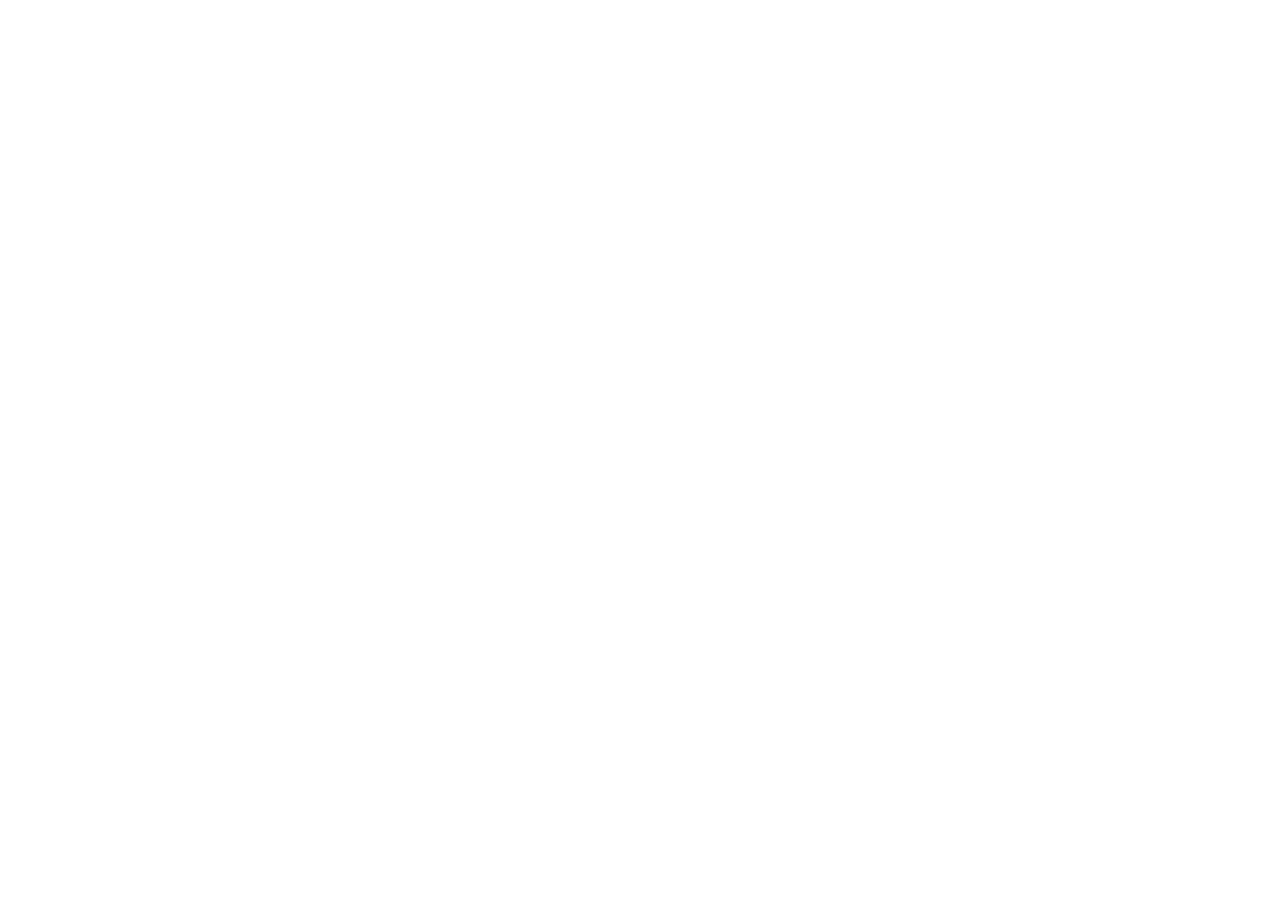
==== index.html @ 3d0df2dd "first commit" ====
<html>
  <head>
    <title>Giesbaargs muurken</title>
    <meta charset="UTF-8">
    <meta name="viewport" content="width=device-width, initial-scale=1.0">
    <script src="https://ajax.aspnetcdn.com/ajax/jQuery/jquery-1.12.4.min.js"></script>
    <script src="js/headerFooter.js"></script>
    <link href="css/style.css" rel="stylesheet">
  </head>
  <body>
    <div class="headerContent"></div>
  </body>
</html>
---- css/style.css ----
/* reset browser styles */
html, body, div, span, object, iframe, h1, h2, h3, h4, h5, h6, p, blockquote, pre, a, abbr, acronym, address, big, cite, code, del, dfn, em, img, ins, kbd, q, s, samp,small, strike, strong, sub, sup, tt, var, b, u, i, center, dl, dt, dd, ol, ul, li, fieldset, form, label, legend,
table, caption, tbody, tfoot, thead, tr, th, td, article, aside, canvas, details, embed,
figure, figcaption, footer, header, hgroup, menu, nav, output, ruby, section, summary,
time, mark, audio, video {
    margin: 0;
    padding: 0;
    border: 0;
    font-size: 100%;
    vertical-align: baseline;
}
article, aside, details, figcaption, figure, footer, header, hgroup, menu, nav, section {
    display: block;
}
body {
    line-height: 1.2;
}
ol {
    padding-left: 1.4em;
    list-style: decimal;
}
ul {
    padding-left: 1.4em;
    list-style: square;
}
table {
    border-collapse: collapse;
    border-spacing: 0;
}
* {
    -moz-box-sizing: border-box;
    box-sizing: border-box;
}
/* end reset browser styles */

#logo_muurken{
  width: 128px;
  height:128px;
  float:left;
}

body{
  max-width: 1280px;
  margin:auto;
}

header{
  width: 1200px;

}

nav{
  float:right;
}

ul{
  list-style: none;
}

li{
  float: left;
}

a{
  text-decoration: none;
  padding-right: 3%;
}
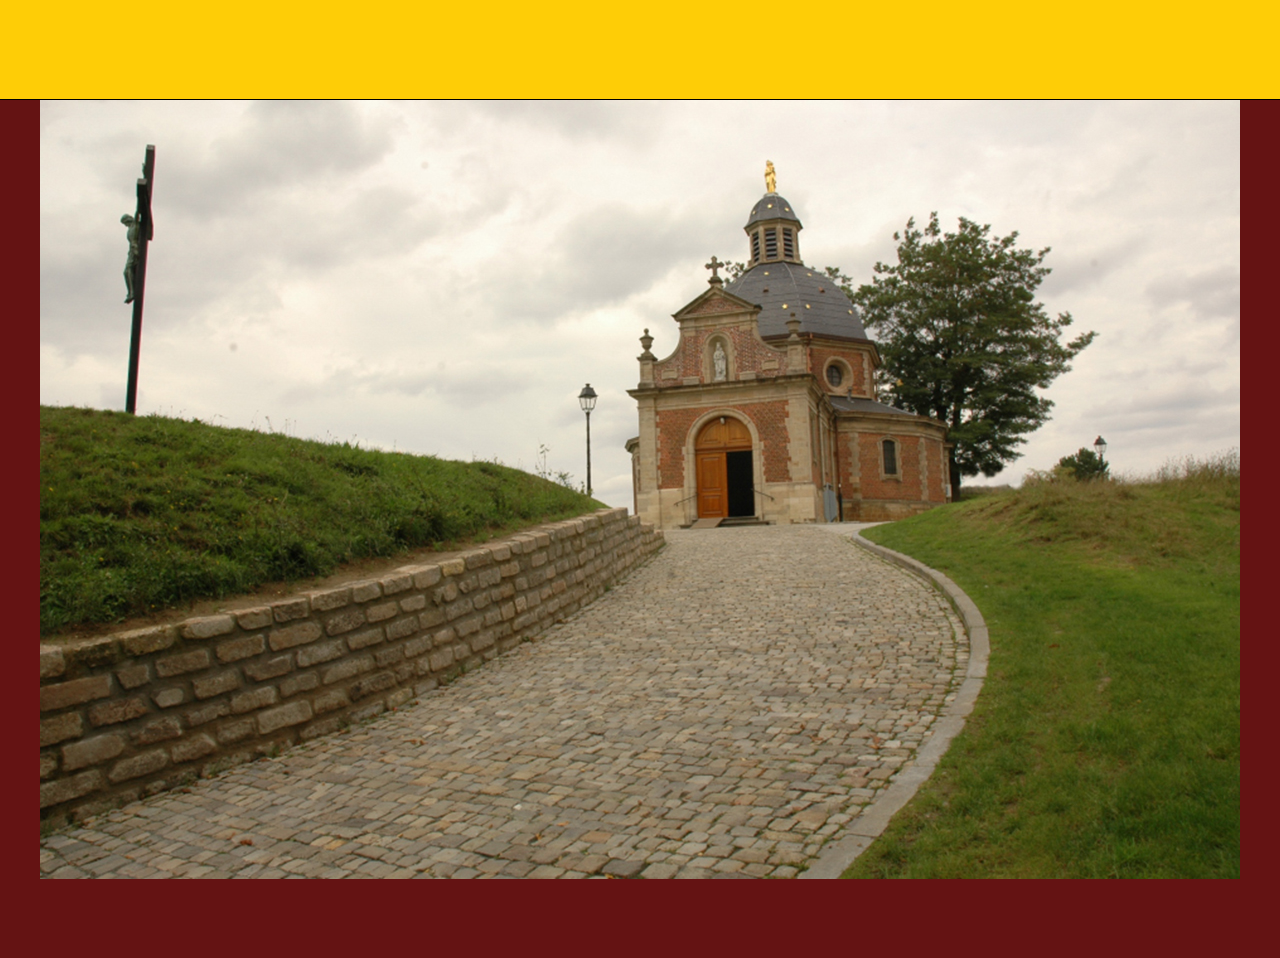
==== commit e40b57a1: "stijling toegevoegd" ====
--- a/index.html
+++ b/index.html
@@ -8,6 +8,11 @@
     <link href="css/style.css" rel="stylesheet">
   </head>
   <body>
-    <div class="headerContent"></div>
+    <div class="header">
+      <div class="headerContent"></div>
+    </div>
+
+    <div class="main">
+    </div>
   </body>
 </html>
--- a/css/style.css
+++ b/css/style.css
@@ -15,18 +15,22 @@
 body {
     line-height: 1.2;
 }
+
 ol {
     padding-left: 1.4em;
     list-style: decimal;
 }
+
 ul {
     padding-left: 1.4em;
     list-style: square;
 }
+
 table {
     border-collapse: collapse;
     border-spacing: 0;
 }
+
 * {
     -moz-box-sizing: border-box;
     box-sizing: border-box;
@@ -34,23 +38,43 @@
 /* end reset browser styles */
 
 #logo_muurken{
-  width: 128px;
+  width: 11%;
   height:128px;
   float:left;
+  margin-top: 0.5%;
+  margin-right: 5%;
+  margin-left: 5%;
+}
+
+.header{
+  width: 100%;
+  height:100px;
+  background-color: #fecd06;
+  border-bottom: 1px black solid;
+}
+
+.main{
+  width: 1200px;
+  height:858px;
+  margin:auto;
+  background-image: url("../img/kapelmuur.jpg");
+  background-repeat: no-repeat;
+  background-position: center;
+  background-attachment: fixed;
+}
+
+nav{
+  width: 75%;
+  float:right;
 }
 
 body{
-  max-width: 1280px;
-  margin:auto;
+  background-color: #641313;
 }
 
 header{
-  width: 1200px;
-
-}
-
-nav{
-  float:right;
+  width:1200px;
+  margin:auto;
 }
 
 ul{
@@ -59,9 +83,36 @@
 
 li{
   float: left;
+  margin-right: 3%;
+  margin-top: 5%;
 }
 
 a{
   text-decoration: none;
-  padding-right: 3%;
+  font-family: Vijaya, Verdana, Arial, sans-serif;
+  font-weight: bold;
+  font-size: 1.5em;
+  color: #121212;
 }
+
+/* Credit: http://bradsknutson.com/blog/css-sliding-underline/*/
+/* ************************************/
+.sliding-middle-out {
+	display: inline-block;
+	position: relative;
+	padding-bottom: 3px;
+}
+.sliding-middle-out:after {
+	content: '';
+	display: block;
+	margin: auto;
+	height: 3px;
+	width: 0px;
+	background: transparent;
+	transition: width .5s ease, background-color .5s ease;
+}
+.sliding-middle-out:hover:after {
+	width: 100%;
+	background: #641313;
+}
+/*************************************/
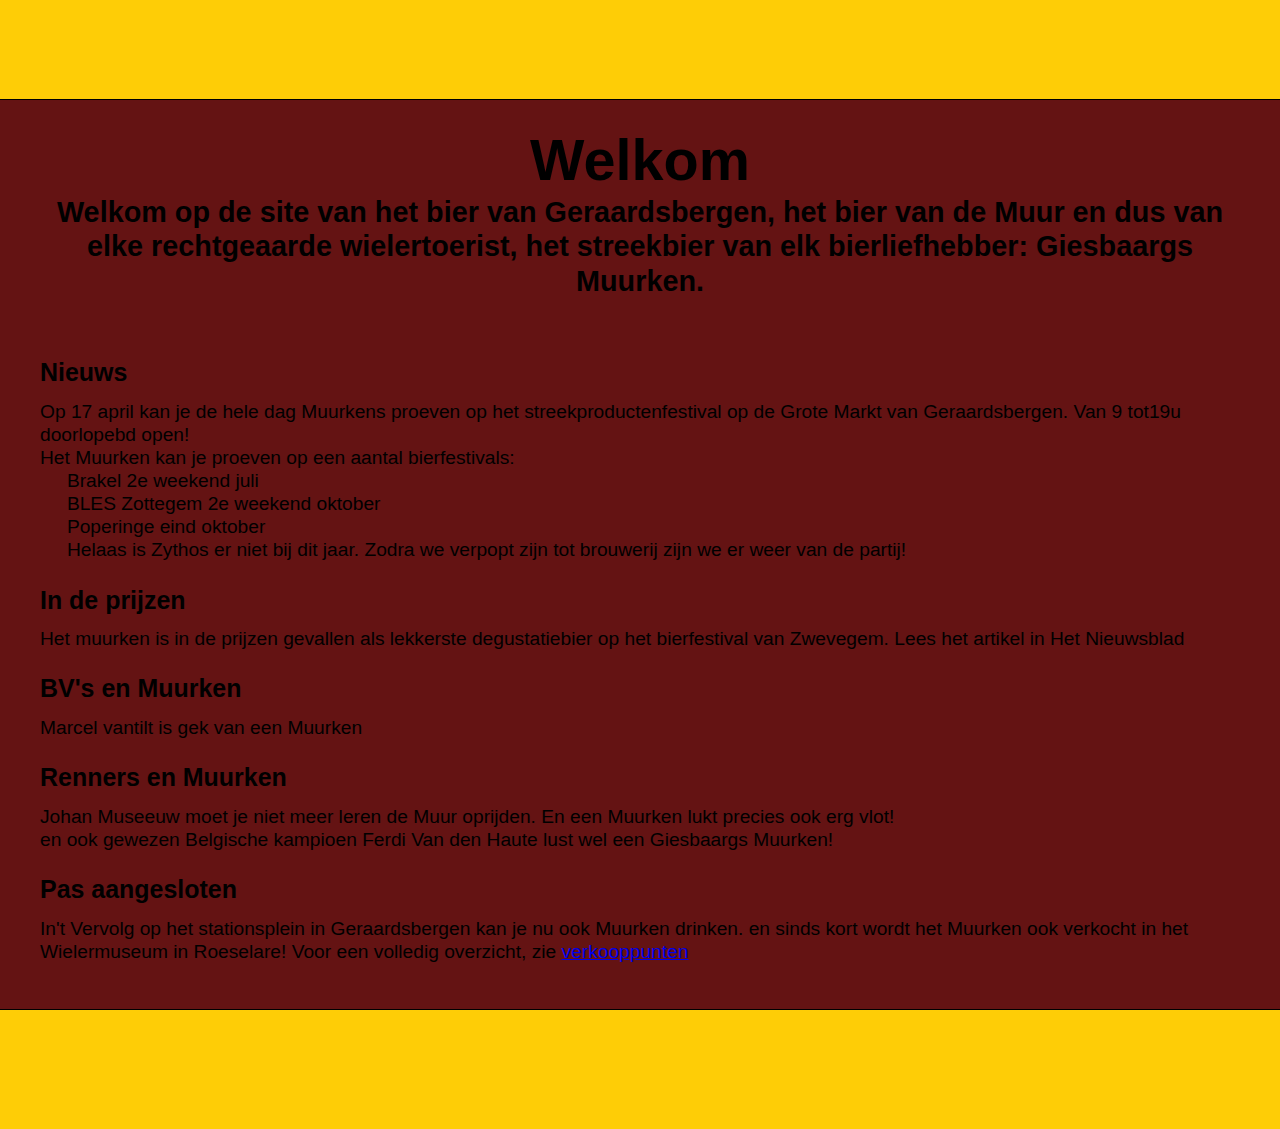
==== commit c5fd92b4: "Footer maken plus index pagina verder aanvullen" ====
--- a/index.html
+++ b/index.html
@@ -11,8 +11,63 @@
     <div class="header">
       <div class="headerContent"></div>
     </div>
-
     <div class="main">
+      <div id="welkom">
+        <h1>Welkom</h1>
+        <h2>Welkom op de site van het bier van Geraardsbergen, het bier van de Muur en dus van elke rechtgeaarde wielertoerist, het streekbier van elk bierliefhebber: Giesbaargs Muurken.</h2>
+      </div>
+      <div class="news">
+        <section>
+          <h2>Nieuws</h2>
+          <p>Op 17 april kan je de hele dag Muurkens proeven op het streekproductenfestival op de Grote Markt van Geraardsbergen. Van 9 tot19u doorlopebd open!</p>
+          <p>Het Muurken kan je proeven op een aantal bierfestivals:</p>
+          <ul>
+            <li>
+              Brakel 2e weekend juli
+            </li>
+            <li>
+              BLES Zottegem 2e weekend oktober
+            </li>
+            <li>
+              Poperinge eind oktober
+            </li>
+            <li>
+              Helaas is Zythos er niet bij dit jaar. Zodra we verpopt zijn tot brouwerij zijn we er weer van de partij!
+            </li>
+          </ul>
+        </section>
+        <section>
+          <h2>In de prijzen</h2>
+          <p>
+            Het muurken is in de prijzen gevallen als lekkerste degustatiebier op het bierfestival van Zwevegem. Lees het artikel in Het Nieuwsblad
+          </p>
+        </section>
+        <section>
+          <h2>BV's en Muurken</h2>
+          <p>
+            Marcel vantilt is gek van een Muurken
+          </p>
+        </section>
+        <section>
+          <h2>Renners en Muurken</h2>
+          <p>
+            Johan Museeuw moet je niet meer leren de Muur oprijden. En een Muurken lukt precies ook erg vlot!
+          </p>
+          <p>
+            en ook gewezen Belgische kampioen Ferdi Van den Haute lust wel een Giesbaargs Muurken!
+          </p>
+        </section>
+        <section>
+          <h2>Pas aangesloten</h2>
+          <p>
+            In't Vervolg op het stationsplein in Geraardsbergen kan je nu ook Muurken drinken. en sinds kort wordt het Muurken ook verkocht in het Wielermuseum in Roeselare! Voor een volledig overzicht, zie <a href="verkooppubteb.html">verkooppunten</a>
+          </p>
+        </section>
+      </div>
+    </div>
+    <div class="footer">
+      <div class="footerContent">
+      </div>
     </div>
   </body>
 </html>
--- a/css/style.css
+++ b/css/style.css
@@ -36,6 +36,9 @@
     box-sizing: border-box;
 }
 /* end reset browser styles */
+*{
+  font-family: Vijaya, Verdana, Arial, sans-serif;
+}
 
 #logo_muurken{
   width: 11%;
@@ -56,11 +59,32 @@
 .main{
   width: 1200px;
   height:858px;
-  margin:auto;
-  background-image: url("../img/kapelmuur.jpg");
+  margin:2% auto;
+  font-size: 1.2em;
+  /*background-image: url("../img/kapelmuur.jpg");
   background-repeat: no-repeat;
   background-position: center;
-  background-attachment: fixed;
+  background-attachment: fixed;*/
+}
+
+h1{
+  text-align: center;
+  font-size: 3em;
+}
+
+#welkom h2{
+  font-size: 1.5em;
+  text-align: center;
+  margin-bottom: 5%;
+}
+
+.news h2{
+  font-size:1.3em;
+  margin-bottom: 1%;
+}
+
+section{
+  margin:2% 0;
 }
 
 nav{
@@ -81,19 +105,76 @@
   list-style: none;
 }
 
-li{
+.headerContent li{
   float: left;
   margin-right: 3%;
   margin-top: 5%;
 }
 
-a{
+.headerContent a{
   text-decoration: none;
-  font-family: Vijaya, Verdana, Arial, sans-serif;
   font-weight: bold;
   font-size: 1.5em;
   color: #121212;
 }
+
+.footerleft{
+  float:left;
+  width:30%;
+  margin: 1.5% 1.5%;
+  text-align: left;
+}
+
+.footermiddle{
+  float:left;
+  width:30%;
+  margin: 1.5% 1.5%;
+  text-align: center;
+  font-weight: bold;
+  font-size: 1.2em;
+}
+
+.footermiddle b{
+  font-size: 2em;
+}
+
+.footerright{
+  float:left;
+  width: 30%;
+  margin: 1.5% 1.5%;
+  text-align: right;
+}
+
+.footerContent{
+  width: 1200px;
+  margin:auto;
+  font-size: 1.2em;;
+}
+
+.footer{
+  width: 100%;
+  height: 120px;
+  background-color: #fecd06;
+  border-top: 1px black solid;
+
+}
+
+
+
+
+
+
+
+
+
+
+
+
+
+
+
+
+
 
 /* Credit: http://bradsknutson.com/blog/css-sliding-underline/*/
 /* ************************************/
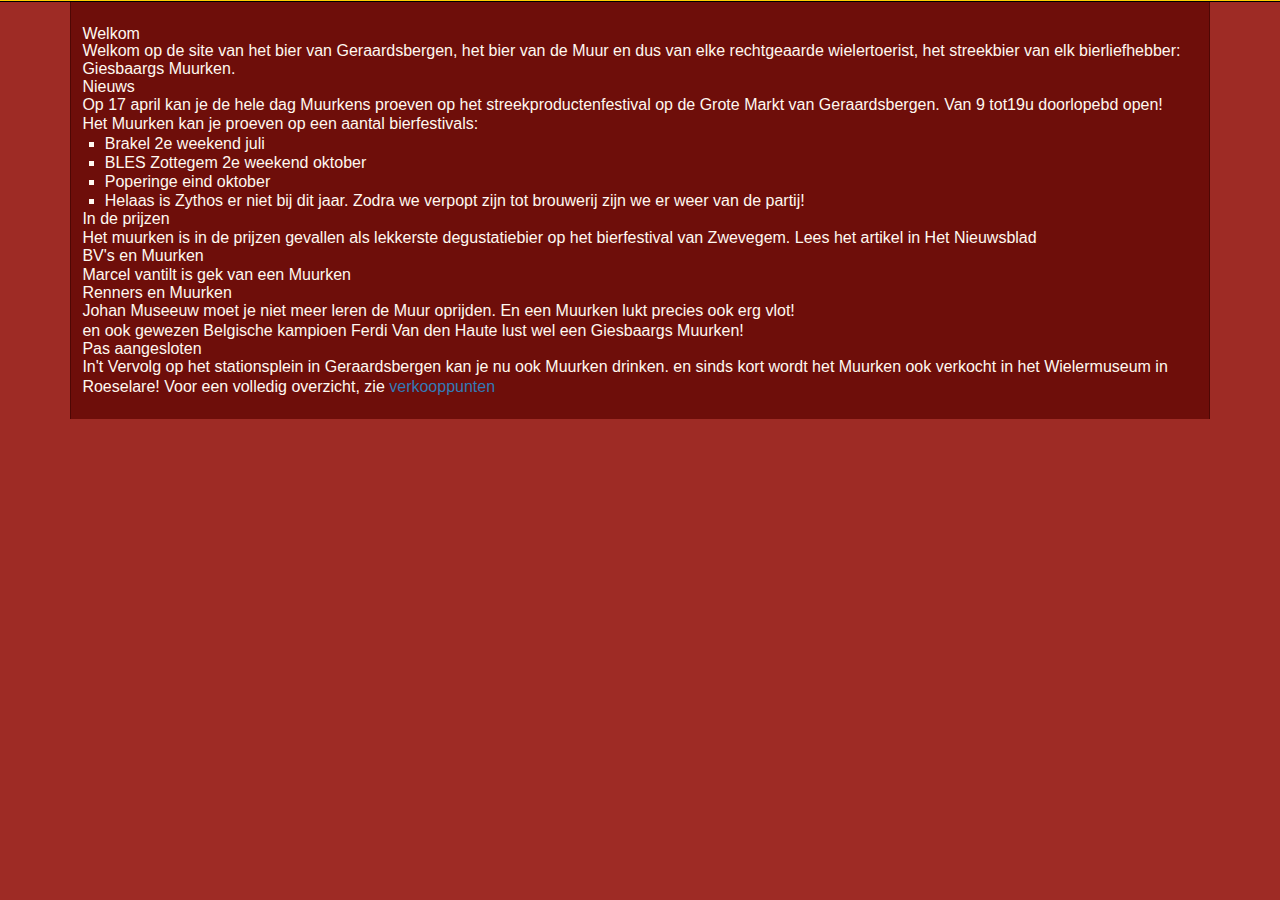
==== commit 538d68b3: "wat styling" ====
--- a/index.html
+++ b/index.html
@@ -1,3 +1,4 @@
+<!DOCTYPE html>
 <html>
   <head>
     <title>Giesbaargs muurken</title>
@@ -5,69 +6,85 @@
     <meta name="viewport" content="width=device-width, initial-scale=1.0">
     <script src="https://ajax.aspnetcdn.com/ajax/jQuery/jquery-1.12.4.min.js"></script>
     <script src="js/headerFooter.js"></script>
+    <link href="css/bootstrap/bootstrap.min.css" rel="stylesheet">
     <link href="css/style.css" rel="stylesheet">
   </head>
   <body>
     <div class="header">
-      <div class="headerContent"></div>
-    </div>
-    <div class="main">
-      <div id="welkom">
-        <h1>Welkom</h1>
-        <h2>Welkom op de site van het bier van Geraardsbergen, het bier van de Muur en dus van elke rechtgeaarde wielertoerist, het streekbier van elk bierliefhebber: Giesbaargs Muurken.</h2>
-      </div>
-      <div class="news">
-        <section>
-          <h2>Nieuws</h2>
-          <p>Op 17 april kan je de hele dag Muurkens proeven op het streekproductenfestival op de Grote Markt van Geraardsbergen. Van 9 tot19u doorlopebd open!</p>
-          <p>Het Muurken kan je proeven op een aantal bierfestivals:</p>
-          <ul>
-            <li>
-              Brakel 2e weekend juli
-            </li>
-            <li>
-              BLES Zottegem 2e weekend oktober
-            </li>
-            <li>
-              Poperinge eind oktober
-            </li>
-            <li>
-              Helaas is Zythos er niet bij dit jaar. Zodra we verpopt zijn tot brouwerij zijn we er weer van de partij!
-            </li>
-          </ul>
-        </section>
-        <section>
-          <h2>In de prijzen</h2>
-          <p>
-            Het muurken is in de prijzen gevallen als lekkerste degustatiebier op het bierfestival van Zwevegem. Lees het artikel in Het Nieuwsblad
-          </p>
-        </section>
-        <section>
-          <h2>BV's en Muurken</h2>
-          <p>
-            Marcel vantilt is gek van een Muurken
-          </p>
-        </section>
-        <section>
-          <h2>Renners en Muurken</h2>
-          <p>
-            Johan Museeuw moet je niet meer leren de Muur oprijden. En een Muurken lukt precies ook erg vlot!
-          </p>
-          <p>
-            en ook gewezen Belgische kampioen Ferdi Van den Haute lust wel een Giesbaargs Muurken!
-          </p>
-        </section>
-        <section>
-          <h2>Pas aangesloten</h2>
-          <p>
-            In't Vervolg op het stationsplein in Geraardsbergen kan je nu ook Muurken drinken. en sinds kort wordt het Muurken ook verkocht in het Wielermuseum in Roeselare! Voor een volledig overzicht, zie <a href="verkooppubteb.html">verkooppunten</a>
-          </p>
-        </section>
+      <div class="container">
+        <div class="col-lg-12 col-md-12">
+          <div class="headerContent"></div>
+        </div>
       </div>
     </div>
-    <div class="footer">
-      <div class="footerContent">
+
+
+    <div class="col-lg-12 col-sm-12">
+      <div class="container">
+        <div class="news">
+          <div id="welkom">
+            <h1>Welkom</h1>
+            <h2>Welkom op de site van het bier van Geraardsbergen, het bier van de Muur en dus van elke rechtgeaarde wielertoerist, het streekbier van elk bierliefhebber: Giesbaargs Muurken.</h2>
+          </div>
+          <div class="newsItems">
+            <section>
+              <h2>Nieuws</h2>
+              <p>Op 17 april kan je de hele dag Muurkens proeven op het streekproductenfestival op de Grote Markt van Geraardsbergen. Van 9 tot19u doorlopebd open!</p>
+              <p>Het Muurken kan je proeven op een aantal bierfestivals:</p>
+              <ul>
+                <li>
+                  Brakel 2e weekend juli
+                </li>
+                <li>
+                  BLES Zottegem 2e weekend oktober
+                </li>
+                <li>
+                  Poperinge eind oktober
+                </li>
+                <li>
+                  Helaas is Zythos er niet bij dit jaar. Zodra we verpopt zijn tot brouwerij zijn we er weer van de partij!
+                </li>
+              </ul>
+            </section>
+            <section>
+              <h2>In de prijzen</h2>
+              <p>
+                Het muurken is in de prijzen gevallen als lekkerste degustatiebier op het bierfestival van Zwevegem. Lees het artikel in Het Nieuwsblad
+              </p>
+            </section>
+            <section>
+              <h2>BV's en Muurken</h2>
+              <p>
+                Marcel vantilt is gek van een Muurken
+              </p>
+            </section>
+            <section>
+              <h2>Renners en Muurken</h2>
+              <p>
+                Johan Museeuw moet je niet meer leren de Muur oprijden. En een Muurken lukt precies ook erg vlot!
+              </p>
+              <p>
+                en ook gewezen Belgische kampioen Ferdi Van den Haute lust wel een Giesbaargs Muurken!
+              </p>
+            </section>
+            <section>
+              <h2>Pas aangesloten</h2>
+              <p>
+                In't Vervolg op het stationsplein in Geraardsbergen kan je nu ook Muurken drinken. en sinds kort wordt het Muurken ook verkocht in het Wielermuseum in Roeselare! Voor een volledig overzicht, zie <a href="verkooppubteb.html">verkooppunten</a>
+              </p>
+            </section>
+          </div>
+        </div>
       </div>
     </div>
+
+    <div class="footer">
+      <div class="container">
+        <div class="col-lg-12 col-md-12">
+          <div class="footerContent"></div>
+        </div>
+      </div>
+    </div>
+
   </body>
 </html>
--- a/css/style.css
+++ b/css/style.css
@@ -36,11 +36,62 @@
     box-sizing: border-box;
 }
 /* end reset browser styles */
+
+.header{
+  background-color: #fecd06;
+  border-bottom: 1px black solid;
+}
+
+footer{
+  background-color: #fecd06;
+  border-top: 1px black solid;
+  color:#3D3B30;
+  padding: 1% 0;
+  font-size: 1.1em;
+}
+
+.footermiddle b{
+  font-size: 1.3em;
+}
+
+#logo_muurken{
+  padding:0.25%;
+  width:75px;
+  height:75px;
+}
+
+nav{
+  margin-top:2%;
+}
+
+ul.nav a:hover {
+  background-color: #fecd06 !important;
+}
+
+ul.nav a{
+  font-size: 1.1em;
+  font-weight: bold;
+  color:#3D3B30;
+}
+
+
 *{
   font-family: Vijaya, Verdana, Arial, sans-serif;
 }
 
-#logo_muurken{
+body{
+  background-color:#9E2B25;
+  color:#FFF8F0;
+}
+
+.news{
+  background-color: #6E0E0A;
+  padding: 2% 1%;
+  border-left: 1px #4e0704 solid;
+  border-right: 1px #4e0704 solid;
+}
+
+/*#logo_muurken{
   width: 11%;
   height:128px;
   float:left;
@@ -49,12 +100,9 @@
   margin-left: 5%;
 }
 
-.header{
-  width: 100%;
-  height:100px;
-  background-color: #fecd06;
-  border-bottom: 1px black solid;
-}
+
+
+
 
 .main{
   width: 1200px;
@@ -64,7 +112,7 @@
   /*background-image: url("../img/kapelmuur.jpg");
   background-repeat: no-repeat;
   background-position: center;
-  background-attachment: fixed;*/
+  background-attachment: fixed;
 }
 
 h1{
@@ -156,8 +204,16 @@
   height: 120px;
   background-color: #fecd06;
   border-top: 1px black solid;
-
-}
+}
+
+.main img
+{
+  max-width: 800px;
+  max-height: 600px;
+  margin: auto;
+  display: block;
+}*/
+
 
 
 
